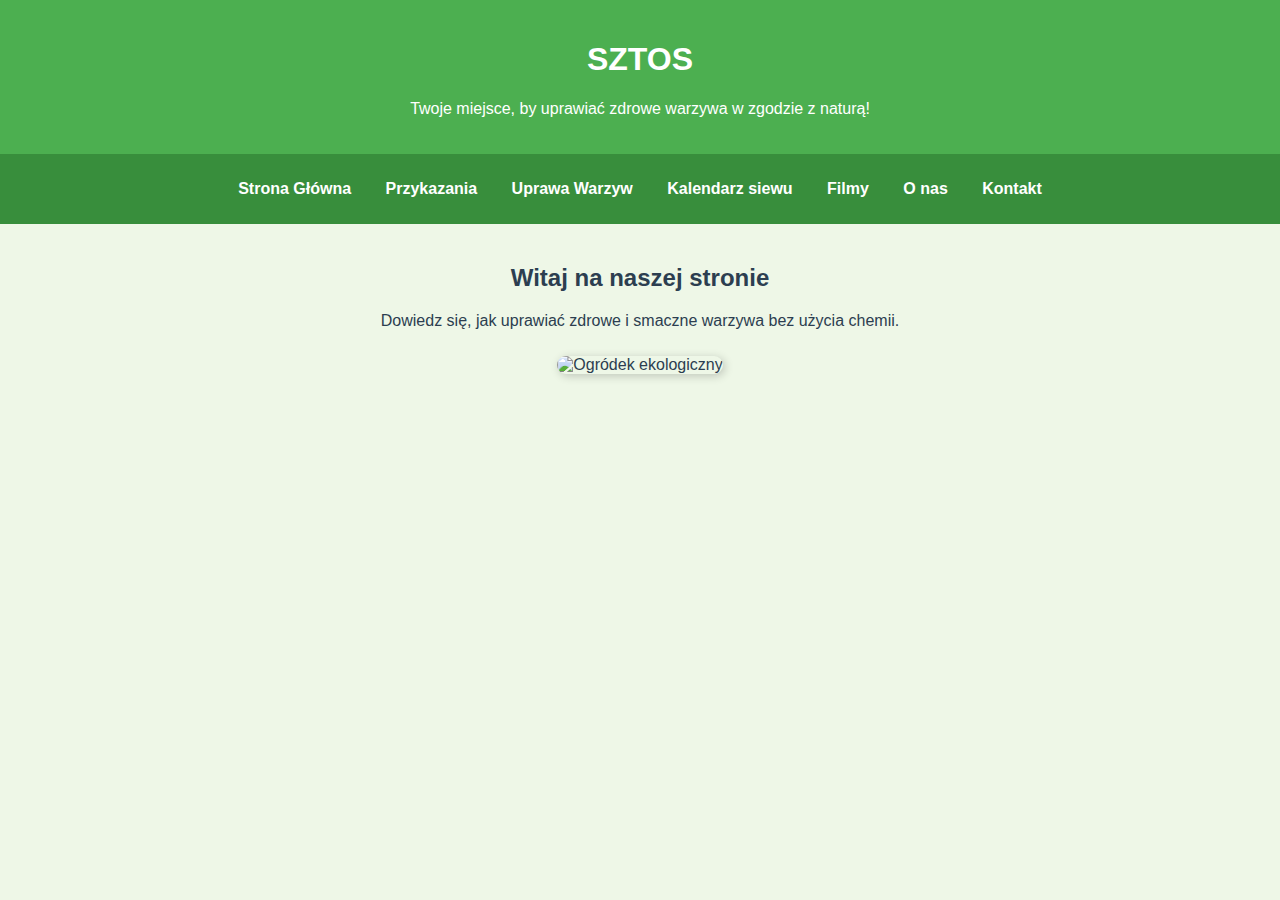
==== index.html @ 5980d52c "Update index.html" ====
<!DOCTYPE html>
<html lang="pl">
<head>
    <meta charset="UTF-8">
    <meta name="viewport" content="width=device-width, initial-scale=1.0">
    <title>SZTOS</title>
    <link rel="stylesheet" href="style.css">
    <script defer src="script.js"></script>
</head>
<body>

    <header>
        <h1>SZTOS</h1>
        <p>Twoje miejsce, by uprawiać zdrowe warzywa w zgodzie z naturą!</p>
    </header>

    <nav>
        <ul>
            <li><a href="#" onclick="showPage('home')">Strona Główna</a></li>
            <li><a href="#" onclick="showPage('rules')">Przykazania</a></li>
            <li><a href="#" onclick="showPage('vegetables')">Uprawa Warzyw</a></li>
            <li><a href="#" onclick="showPage('vegetables-calendar')">Kalendarz siewu</a></li>
            <li><a href="#" onclick="showPage('videos')">Filmy</a></li>
            <li><a href="#" onclick="showPage('about')">O nas</a></li>
            <li><a href="#" onclick="showPage('contact')">Kontakt</a></li>
        </ul>
    </nav>

    <section id="home" class="page active">
        <h2>Witaj na naszej stronie</h2>
        <p>Dowiedz się, jak uprawiać zdrowe i smaczne warzywa bez użycia chemii.</p>
        <img src="garden.jpg" alt="Ogródek ekologiczny">
    </section>

    <section id="rules" class="page">
        <h2>10 Przykazań Ekologicznego Ogrodnika</h2>
        <ol>
            <li>Kompostuj resztki – naturalny nawóz to podstawa.</li>
            <li>Unikaj pestycydów – stosuj naturalne środki ochronne.</li>
            <li>Oszczędzaj wodę – zbieraj deszczówkę.</li>
            <li>Sadź warzywa w mieszanych uprawach.</li>
            <li>Dbaj o różnorodność – przyciągaj owady zapylające.</li>
            <li>Nie przekopuj głęboko ziemi – zachowaj strukturę gleby.</li>
            <li>Uprawiaj rośliny odporne na warunki klimatyczne.</li>
            <li>Stosuj płodozmian, by uniknąć wyjałowienia gleby.</li>
            <li>Ogranicz plastik – używaj biodegradowalnych doniczek.</li>
            <li>Ciesz się ogrodem i dziel się plonami! 🌿</li>
        </ol>
    </section>
    
<section id="vegetables-calendar" class="page">
    <h2>Optymalne Terminy Wysiewu Roślin</h2>
    <table class="calendar-table">
        <thead>
            <tr>
                <th>Roślina</th>
                <th>Optymalny Termin Wysiewu</th>
                <th>Uwagi</th>
            </tr>
        </thead>
        <tbody>
            <tr>
                <td>Marchew</td>
                <td>Marzec - Kwiecień</td>
                <td>Wysiewać w ciepłą, piaszczystą glebę.</td>
            </tr>
            <tr>
                <td>Pomidor</td>
                <td>Marzec - Kwiecień (sadzonki)</td>
                <td>Uprawiać w cieple, najlepiej w szklarni lub w domu.</td>
            </tr>
            <tr>
                <td>Sałata</td>
                <td>Marzec - Maj</td>
                <td>Wysiewać na glebie wilgotnej, najlepiej w półcieniu.</td>
            </tr>
            <tr>
                <td>Ogórek</td>
                <td>Kwiecień - Maj</td>
                <td>Potrzebuje ciepłej gleby i regularnego podlewania.</td>
            </tr>
            <tr>
                <td>Fasola</td>
                <td>Maj - Czerwiec</td>
                <td>Wysiewać na glebach lekkich i przepuszczalnych.</td>
            </tr>
            <tr>
                <td>Ziemniaki</td>
                <td>Kwiecień - Maj</td>
                <td>Sadzenie w dobrze nawodnionej glebie.</td>
            </tr>
            <tr>
                <td>Rzodkiewka</td>
                <td>Marzec - Maj</td>
                <td>Wysiewać w ziemi dobrze napowietrzonej, na pełnym słońcu.</td>
            </tr>
            <tr>
                <td>Cebula</td>
                <td>Marzec - Kwiecień</td>
                <td>Wysiewać w glebie przepuszczalnej, ciepłej.</td>
            </tr>
        </tbody>
    </table>
</section>

    <section id="vegetables" class="page">
        <h2>Jak uprawiać warzywa ekologicznie?</h2>
        <p>Podstawowe zasady zdrowej uprawy:</p>
        <ul>
            <li><strong>Marchew:</strong> Lubi lekką, piaszczystą glebę i dużo słońca.</li>
            <li><strong>Pomidor:</strong> Wymaga podpór i regularnego podlewania.</li>
            <li><strong>Sałata:</strong> Rośnie szybko i najlepiej smakuje świeża.</li>
            <li><strong>Ogórek:</strong> Potrzebuje ciepłego miejsca i dużej ilości wody.</li>
            <li><strong>Fasola:</strong> Poprawia jakość gleby dzięki wiązaniu azotu.</li>
        </ul>
        <img src="vegetables.jpg" alt="Ekologiczne warzywa">
    </section>

    <section id="videos" class="page">
        <h2>Galeria Wideo</h2>
        <p>Wkrótce dodamy poradniki video!</p>
    </section>

    <section id="about" class="page">
        <h2>O nas</h2>
        <p>Jesteśmy uczniamy 2LO w Dębicy i realizuje projekt w konkursie "Naukolatek - nastoletni naukowiec" organizowany przez Politechnikę Rzeszowską. Skupiamy się na zbudowaniu ekologicznej szklarnii oraz edukacji na temat zrównoważonych przydomowych upraw</p>
    </section>

    <section id="contact" class="page">
        <h2>📩 Kontakt</h2>
        <form>
            <label for="name">Imię:</label>
            <input type="text" id="name" required>
            
            <label for="email">E-mail:</label>
            <input type="email" id="email" required>
            
            <label for="message">Wiadomość:</label>
            <textarea id="message" required></textarea>
            
            <button type="submit">Wyślij</button>
        </form>
    </section>

</body>
</html>
---- style.css ----
body {
    font-family: 'Arial', sans-serif;
    margin: 0;
    padding: 0;
    background-color: #eef7e7;
    color: #2c3e50;
}

header {
    background-color: #4CAF50;
    color: white;
    padding: 20px;
    text-align: center;
}

nav {
    background-color: #388E3C;
    padding: 10px;
}

nav ul {
    list-style: none;
    padding: 0;
    text-align: center;
}

nav ul li {
    display: inline;
    margin: 0 15px;
}

nav ul li a {
    color: white;
    text-decoration: none;
    font-weight: bold;
}

nav ul li a:hover {
    text-decoration: underline;
}

.page {
    display: none;
    padding: 20px;
    text-align: center;
}

.page.active {
    display: block;
}

img {
    width: 80%;
    max-width: 600px;
    margin-top: 10px;
    border-radius: 10px;
    box-shadow: 2px 2px 10px rgba(0,0,0,0.2);
}

button {
    background-color: #4CAF50;
    color: white;
    border: none;
    padding: 10px 20px;
    cursor: pointer;
    margin-top: 10px;
    border-radius: 5px;
}

button:hover {
    background-color: #388E3C;
}

form {
    max-width: 400px;
    margin: 0 auto;
    display: flex;
    flex-direction: column;
}

input, textarea {
    margin-bottom: 10px;
    padding: 8px;
    border: 1px solid #ccc;
    border-radius: 5px;
}

#vegetables-calendar {
    text-align: center;
}

.calendar-table {
    margin: 20px auto;
    border-collapse: collapse;
    width: 80%;
}

.calendar-table th, .calendar-table td {
    padding: 10px;
    border: 1px solid #ccc;
    text-align: center;
}

.calendar-table th {
    background-color: #f2f2f2;
}

.calendar-table td {
    background-color: #fff;
}

.calendar-table tr:nth-child(even) {
    background-color: #f9f9f9;
}
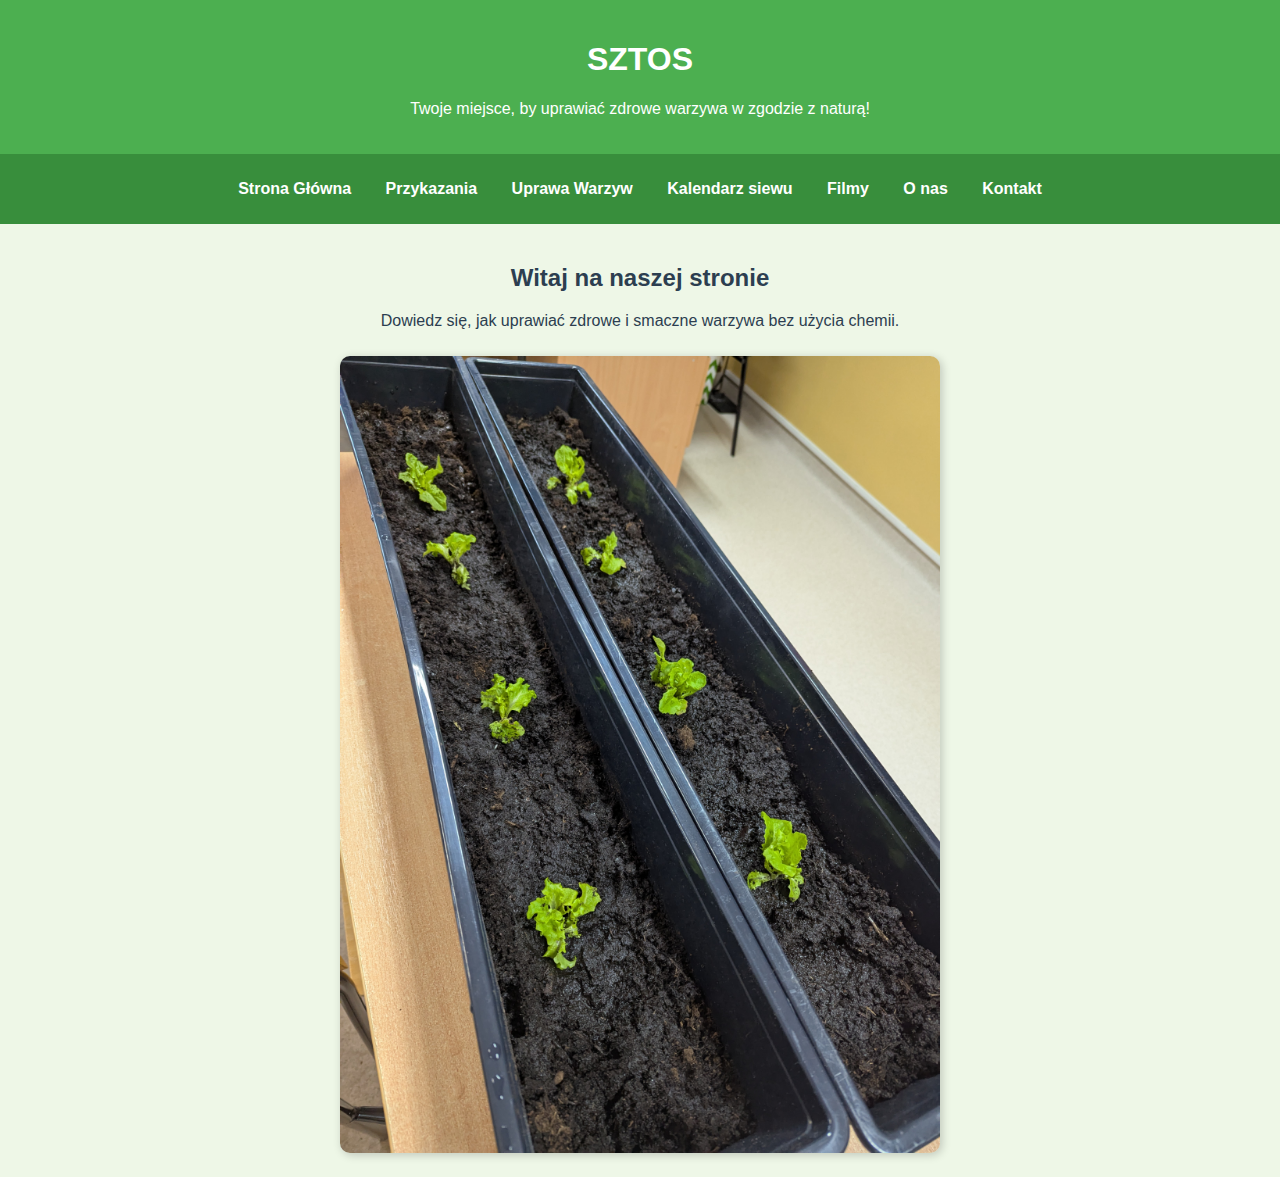
==== commit 9842ff1d: "Update index.html" ====
--- a/index.html
+++ b/index.html
@@ -99,6 +99,51 @@
                 <td>Marzec - Kwiecień</td>
                 <td>Wysiewać w glebie przepuszczalnej, ciepłej.</td>
             </tr>
+                        <tr>
+                <td>Burak</td>
+                <td>Kwiecień - Maj</td>
+                <td>Wysiewać na glebie żyznej, dobrze nawodnionej.</td>
+            </tr>
+            <tr>
+                <td>Szpinak</td>
+                <td>Marzec - Maj</td>
+                <td>Rośnie najlepiej w chłodniejszym klimacie, wymaga dobrze nawożonej gleby.</td>
+            </tr>
+            <tr>
+                <td>Por</td>
+                <td>Marzec - Kwiecień</td>
+                <td>Wymaga gleby bogatej w składniki odżywcze i wilgotnej.</td>
+            </tr>
+            <tr>
+                <td>Koper</td>
+                <td>Marzec - Maj</td>
+                <td>Wysiewać w pełnym słońcu na glebie lekkiej i dobrze przepuszczalnej.</td>
+            </tr>
+            <tr>
+                <td>Kalarepa</td>
+                <td>Kwiecień - Maj</td>
+                <td>Preferuje glebę wilgotną, umiarkowane temperatury.</td>
+            </tr>
+            <tr>
+                <td>Brokuł</td>
+                <td>Marzec - Kwiecień (sadzonki)</td>
+                <td>Rośnie najlepiej w chłodniejszych warunkach, dobrze nawożona gleba.</td>
+            </tr>
+            <tr>
+                <td>Kapusta</td>
+                <td>Kwiecień - Maj (sadzonki)</td>
+                <td>Wysiewać w glebie bogatej w składniki odżywcze, wymaga dużo słońca.</td>
+            </tr>
+            <tr>
+                <td>Dynia</td>
+                <td>Kwiecień - Maj</td>
+                <td>Potrzebuje dużej przestrzeni, uprawiać na glebie dobrze nawodnionej.</td>
+            </tr>
+            <tr>
+                <td>Arbuz</td>
+                <td>Kwiecień - Maj</td>
+                <td>Wymaga ciepła i dużo słońca, najlepiej rośnie w wilgotnej glebie.</td>
+            </tr>
         </tbody>
     </table>
 </section>
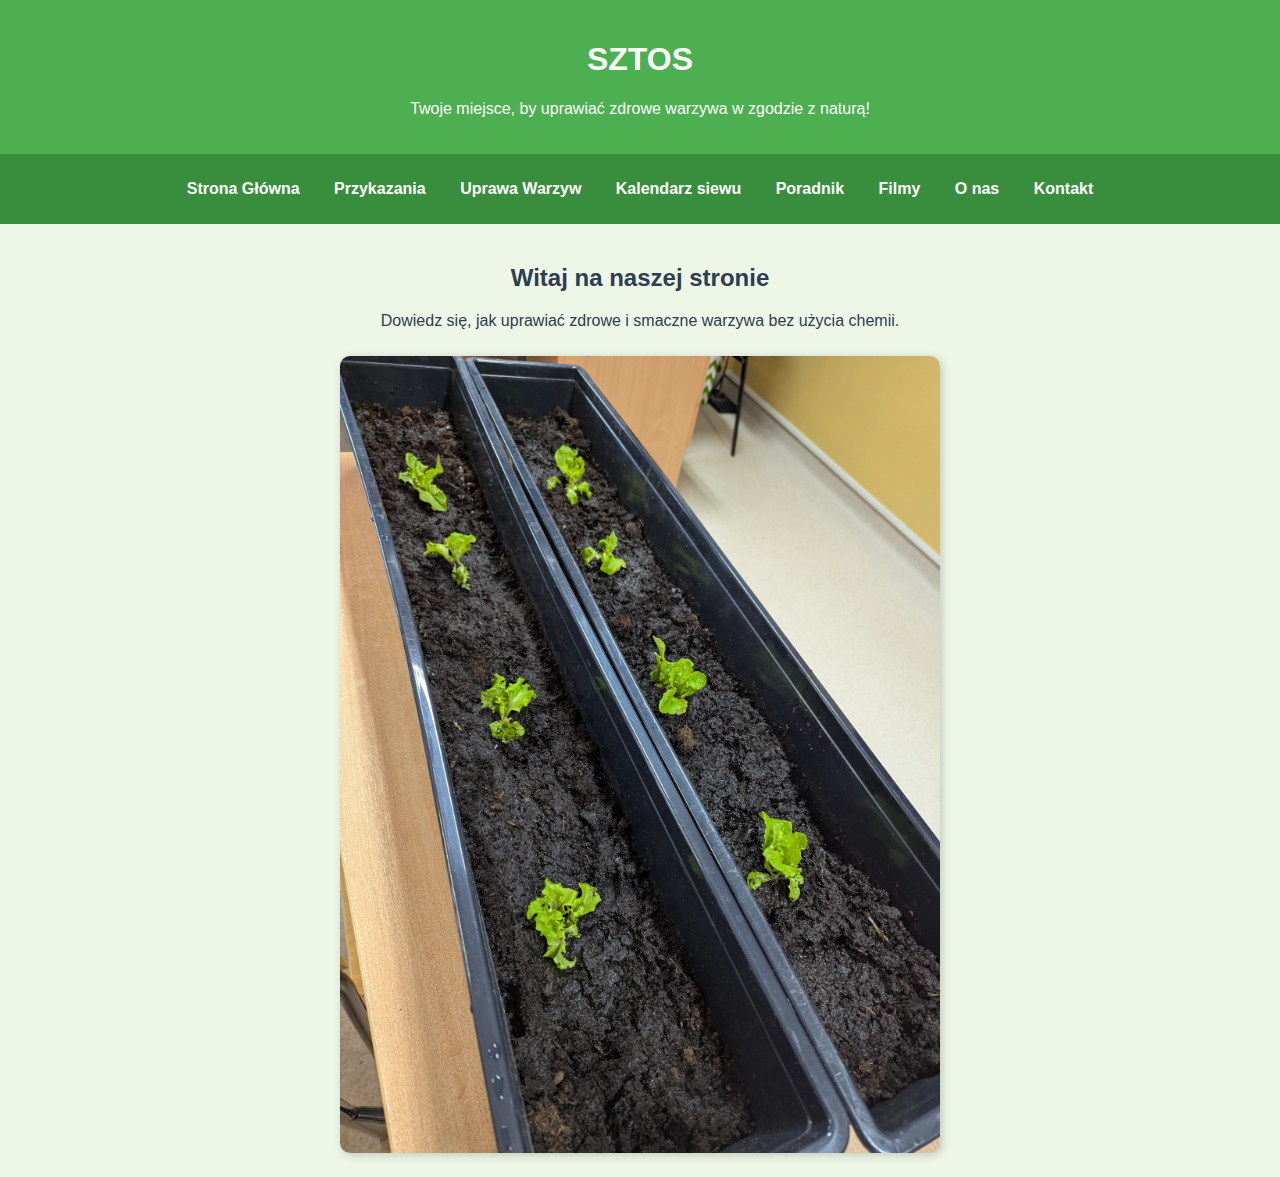
==== commit 78c8afed: "Update index.html" ====
--- a/index.html
+++ b/index.html
@@ -20,6 +20,7 @@
             <li><a href="#" onclick="showPage('rules')">Przykazania</a></li>
             <li><a href="#" onclick="showPage('vegetables')">Uprawa Warzyw</a></li>
             <li><a href="#" onclick="showPage('vegetables-calendar')">Kalendarz siewu</a></li>
+            <li><a href="#" onclick="showPage('indoor-gardening')">Poradnik</a></li>
             <li><a href="#" onclick="showPage('videos')">Filmy</a></li>
             <li><a href="#" onclick="showPage('about')">O nas</a></li>
             <li><a href="#" onclick="showPage('contact')">Kontakt</a></li>
@@ -48,6 +49,51 @@
         </ol>
     </section>
     
+    <section id="indoor-gardening" class="page">
+    <h2>Jak stworzyć ekologiczną uprawę w domu?</h2>
+    <p>Uprawa roślin w domu to świetny sposób na cieszenie się świeżymi warzywami, ziołami i kwiatami przez cały rok, a wszystko to w ekologiczny sposób. Poniżej znajdziesz krok po kroku, jak stworzyć własną ekologiczną uprawę w pomieszczeniu.</p>
+    
+    <h3>Krok 1: Wybór odpowiedniego miejsca</h3>
+    <p>Wybierz miejsce, które będzie dobrze nasłonecznione. Większość roślin potrzebuje od 4 do 6 godzin dziennie światła słonecznego. Jeśli nie masz dostępu do naturalnego światła, rozważ zainwestowanie w lampy LED do uprawy roślin.</p>
+    <img src="indoor-garden-lighting.jpg" alt="Uprawa roślin w pomieszczeniu z oświetleniem LED" class="img-fluid">
+    
+    <h3>Krok 2: Przygotowanie odpowiedniej gleby</h3>
+    <p>Używaj ziemi organicznej, która jest bogata w składniki odżywcze, ale nie zawiera sztucznych nawozów ani pestycydów. Możesz stworzyć własną mieszankę gleby, dodając kompost, torf i piasek w proporcjach dostosowanych do rodzaju roślin, które zamierzasz uprawiać.</p>
+    <img src="indoor-soil-mix.jpg" alt="Mieszanka gleby do uprawy roślin w pomieszczeniu" class="img-fluid">
+    
+    <h3>Krok 3: Wybór odpowiednich pojemników</h3>
+    <p>Do uprawy roślin w pomieszczeniu najlepiej sprawdzają się doniczki z otworami do odprowadzania nadmiaru wody. Możesz używać doniczek ceramicznych, drewnianych lub plastikowych – pamiętaj, aby były one dostosowane do wielkości roślin.</p>
+    <img src="indoor-pots.jpg" alt="Doniczki do uprawy roślin w pomieszczeniu" class="img-fluid">
+    
+    <h3>Krok 4: Wybór roślin do uprawy w domu</h3>
+    <p>Nie wszystkie rośliny nadają się do uprawy w pomieszczeniu. Wybierz te, które dobrze rosną w warunkach niskiego światła i wilgotności. Oto kilka przykładów roślin, które świetnie nadają się do uprawy w domu:</p>
+    <ul>
+        <li><strong>Sałata:</strong> Rośnie szybko i wymaga niewielkiej ilości światła.</li>
+        <li><strong>Rukola:</strong> Lubi chłodniejsze warunki i nie potrzebuje dużej ilości światła.</li>
+        <li><strong>Szpinak:</strong> Rośnie w cieniu i jest bardzo łatwy do uprawy w pomieszczeniach.</li>
+        <li><strong>Zioła:</strong> Bazylia, mięta, oregano – to doskonałe rośliny do uprawy w kuchni.</li>
+        <li><strong>Pomidory koktajlowe:</strong> Można je uprawiać w małych doniczkach, o ile zapewnimy im odpowiednie światło.</li>
+    </ul>
+    <img src="indoor-plants.jpg" alt="Zioła i warzywa do uprawy w domu" class="img-fluid">
+    
+    <h3>Krok 5: Nawożenie i pielęgnacja</h3>
+    <p>Do nawożenia stosuj naturalne nawozy, takie jak kompost, nawóz roślinny na bazie gliny lub nawóz organiczny. Regularnie podlewaj rośliny, ale pamiętaj, aby nie przesuszyć ziemi. Najlepiej podlewać rano, aby rośliny miały czas na wyschnięcie do wieczora.</p>
+    <img src="indoor-fertilizing.jpg" alt="Nawożenie roślin w pomieszczeniu" class="img-fluid">
+    
+    <h3>Krok 6: Ochrona przed szkodnikami</h3>
+    <p>W uprawie domowej rośliny mogą być narażone na ataki szkodników, takich jak przędziorki czy mszyce. Zamiast chemii, używaj naturalnych metod, takich jak:</p>
+    <ul>
+        <li>Spryskiwanie roślin wodą z dodatkiem mydła potasowego.</li>
+        <li>Używanie olejków eterycznych, np. z drzewa herbacianego lub lawendowego.</li>
+        <li>Wprowadzenie naturalnych drapieżników, takich jak biedronki.</li>
+    </ul>
+    <img src="indoor-pest-control.jpg" alt="Naturalne metody ochrony roślin w pomieszczeniu" class="img-fluid">
+    
+    <h3>Krok 7: Zbiory</h3>
+    <p>Regularne zbiory to klucz do sukcesu w domowej uprawie. Zbieraj liście i zioła, gdy są młode i świeże, a warzywa, takie jak pomidory, gdy są w pełni dojrzałe. Dzięki temu rośliny będą mogły się regenerować i dalej produkować nowe plony.</p>
+    <img src="indoor-harvest.jpg" alt="Zbiory roślin z uprawy w pomieszczeniu" class="img-fluid">
+</section>
+
 <section id="vegetables-calendar" class="page">
     <h2>Optymalne Terminy Wysiewu Roślin</h2>
     <table class="calendar-table">
@@ -168,7 +214,10 @@
 
     <section id="about" class="page">
         <h2>O nas</h2>
-        <p>Jesteśmy uczniamy 2LO w Dębicy i realizuje projekt w konkursie "Naukolatek - nastoletni naukowiec" organizowany przez Politechnikę Rzeszowską. Skupiamy się na zbudowaniu ekologicznej szklarnii oraz edukacji na temat zrównoważonych przydomowych upraw</p>
+            <p>Jesteśmy grupą uczniów z 2. Liceum Ogólnokształcącego w Dębicy, którzy w ramach projektu edukacyjnego biorą udział w konkursie "Naukolatek - nastoletni naukowiec" organizowanym przez Politechnikę Rzeszowską. Naszym celem jest stworzenie ekologicznej szklarni, która będzie służyć jako model zrównoważonej uprawy roślin w warunkach domowych. Nasze działania obejmują projektowanie, budowę oraz testowanie innowacyjnych rozwiązań w zakresie uprawy roślin, które będą w pełni zgodne z zasadami ekologii i zrównoważonego rozwoju.</p>
+            <p>W ramach projektu koncentrujemy się również na szerzeniu wiedzy o zrównoważonych metodach uprawy, takich jak kompostowanie, oszczędzanie wody, unikanie pestycydów i promowanie różnorodności biologicznej. Naszym celem jest edukacja społeczności lokalnej na temat korzyści płynących z ekologicznych upraw, a także zachęcanie innych do tworzenia własnych przydomowych ogrodów w zgodzie z naturą. Wierzymy, że nasza praca może przyczynić się do większej świadomości ekologicznej i poprawy jakości życia w naszych społecznościach.</p>
+            <p>Projekt ten jest dla nas nie tylko wyzwaniem technicznym, ale także okazją do nauki i zdobywania doświadczenia w pracy zespołowej oraz w zarządzaniu projektami. Jesteśmy przekonani, że zbudowanie takiej szklarni będzie krokiem ku przyszłości, w której dbanie o środowisko stanie się priorytetem, a ekologiczne uprawy będą dostępne dla każdego.</p>
+
     </section>
 
     <section id="contact" class="page">
--- a/style.css
+++ b/style.css
@@ -112,4 +112,3 @@
 .calendar-table tr:nth-child(even) {
     background-color: #f9f9f9;
 }
-
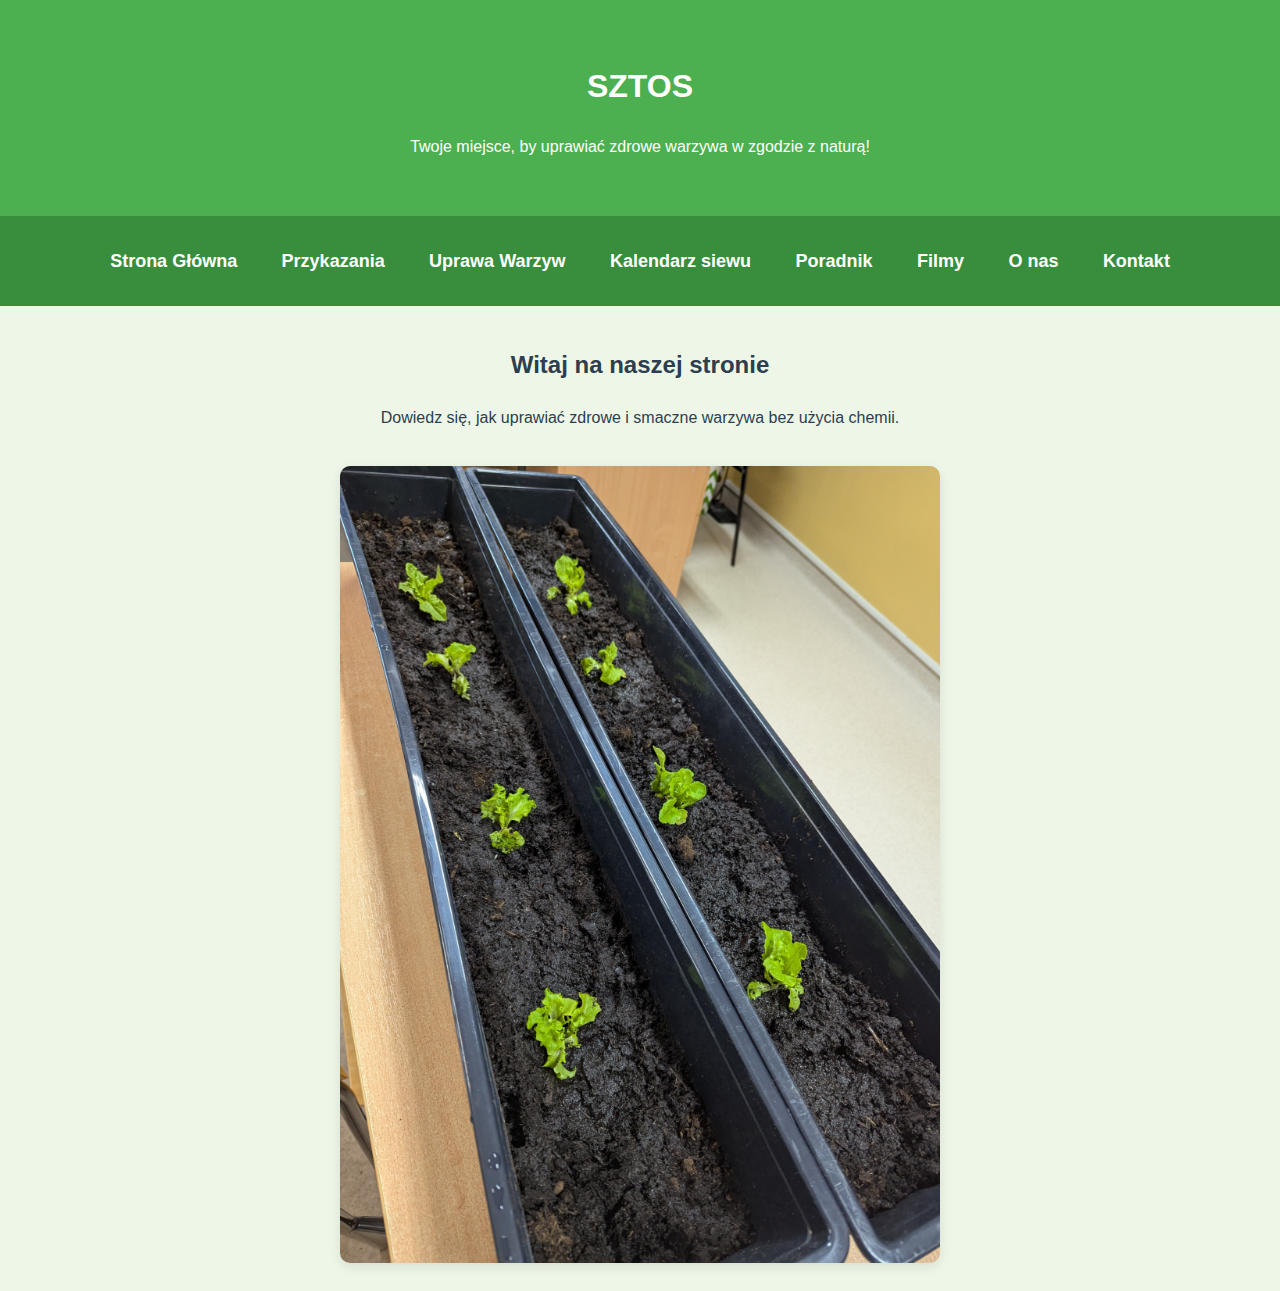
==== commit 1342aa6e: "Update index.html" ====
--- a/index.html
+++ b/index.html
@@ -4,6 +4,7 @@
     <meta charset="UTF-8">
     <meta name="viewport" content="width=device-width, initial-scale=1.0">
     <title>SZTOS</title>
+    <link rel="icon" type="image/x-icon" href="favicon.ico">
     <link rel="stylesheet" href="style.css">
     <script defer src="script.js"></script>
 </head>
--- a/style.css
+++ b/style.css
@@ -1,21 +1,26 @@
+/* Ustawienia ogólne */
 body {
     font-family: 'Arial', sans-serif;
     margin: 0;
     padding: 0;
-    background-color: #eef7e7;
+    background-color: #eef7e7; /* Zielonkawe tło */
     color: #2c3e50;
-}
-
+    line-height: 1.6; /* Zwiększenie przestrzeni między liniami */
+}
+
+/* Nagłówek */
 header {
-    background-color: #4CAF50;
+    background-color: #4CAF50; /* Zielony */
     color: white;
-    padding: 20px;
-    text-align: center;
-}
-
+    padding: 40px 20px;
+    text-align: center;
+    box-shadow: 0 4px 12px rgba(0, 0, 0, 0.1); /* Cień dla nagłówka */
+}
+
+/* Nawigacja */
 nav {
-    background-color: #388E3C;
-    padding: 10px;
+    background-color: #388E3C; /* Zielony */
+    padding: 15px 0;
 }
 
 nav ul {
@@ -25,66 +30,90 @@
 }
 
 nav ul li {
-    display: inline;
-    margin: 0 15px;
+    display: inline-block;
+    margin: 0 20px;
 }
 
 nav ul li a {
     color: white;
     text-decoration: none;
     font-weight: bold;
+    font-size: 18px;
+    transition: color 0.3s ease, text-decoration 0.3s ease;
 }
 
 nav ul li a:hover {
+    color: #f39c12; /* Zmiana koloru na pomarańczowy przy hover */
     text-decoration: underline;
 }
 
+/* Sekcje */
 .page {
     display: none;
     padding: 20px;
     text-align: center;
+    max-width: 1200px;
+    margin: 0 auto;
 }
 
 .page.active {
     display: block;
 }
 
+/* Styl obrazków */
 img {
     width: 80%;
     max-width: 600px;
-    margin-top: 10px;
+    margin-top: 20px;
     border-radius: 10px;
-    box-shadow: 2px 2px 10px rgba(0,0,0,0.2);
-}
-
+    box-shadow: 0 4px 12px rgba(0, 0, 0, 0.1); /* Cień wokół obrazków */
+    transition: transform 0.3s ease-in-out; /* Animacja transformacji */
+}
+
+img:hover {
+    transform: scale(1.05); /* Powiększenie obrazka po najechaniu */
+}
+
+/* Przyciski */
 button {
     background-color: #4CAF50;
     color: white;
     border: none;
-    padding: 10px 20px;
+    padding: 12px 25px;
     cursor: pointer;
-    margin-top: 10px;
-    border-radius: 5px;
+    margin-top: 20px;
+    border-radius: 30px;
+    font-size: 16px;
+    transition: background-color 0.3s ease, transform 0.3s ease;
 }
 
 button:hover {
-    background-color: #388E3C;
-}
-
+    background-color: #388E3C; /* Ciemniejszy zielony */
+    transform: scale(1.1); /* Powiększenie przy kliknięciu */
+}
+
+/* Formularze */
 form {
-    max-width: 400px;
-    margin: 0 auto;
+    max-width: 450px;
+    margin: 30px auto;
     display: flex;
     flex-direction: column;
 }
 
 input, textarea {
-    margin-bottom: 10px;
-    padding: 8px;
+    margin-bottom: 15px;
+    padding: 12px;
     border: 1px solid #ccc;
-    border-radius: 5px;
-}
-
+    border-radius: 8px;
+    font-size: 16px;
+}
+
+input:focus, textarea:focus {
+    border-color: #4CAF50; /* Zielony kolor obramowania przy focusie */
+    outline: none;
+}
+
+/* Kalendarz */
 #vegetables-calendar {
     text-align: center;
 }
@@ -93,12 +122,14 @@
     margin: 20px auto;
     border-collapse: collapse;
     width: 80%;
+    box-shadow: 0 4px 8px rgba(0, 0, 0, 0.1);
 }
 
 .calendar-table th, .calendar-table td {
-    padding: 10px;
+    padding: 12px;
     border: 1px solid #ccc;
     text-align: center;
+    font-size: 16px;
 }
 
 .calendar-table th {
@@ -112,3 +143,69 @@
 .calendar-table tr:nth-child(even) {
     background-color: #f9f9f9;
 }
+
+/* Sekcja "Indoor Gardening" */
+#indoor-gardening {
+    max-width: 800px;
+    margin: 30px auto;
+    padding: 20px;
+    background-color: white;
+    border-radius: 10px;
+    box-shadow: 0 4px 8px rgba(0, 0, 0, 0.1); /* Cień */
+    font-family: 'Arial', sans-serif;
+}
+
+#indoor-gardening h2, #indoor-gardening h3 {
+    text-align: center;
+    color: #2c6f2d; /* Ciemnozielony */
+    font-size: 2em;
+}
+
+#indoor-gardening p, #indoor-gardening ul {
+    font-size: 16px;
+    color: #555; /* Szary kolor tekstu */
+}
+
+#indoor-gardening ul {
+    padding-left: 20px;
+    list-style-type: disc;
+}
+
+#indoor-gardening img {
+    width: 100%;
+    max-width: 650px;
+    display: block;
+    margin: 20px auto;
+    border-radius: 10px;
+    box-shadow: 0 4px 8px rgba(0, 0, 0, 0.1);
+    transition: transform 0.3s ease-in-out;
+}
+
+#indoor-gardening img:hover {
+    transform: scale(1.05); /* Powiększenie obrazka przy najechaniu */
+}
+
+/* Responsywność */
+@media (max-width: 768px) {
+    nav ul li {
+        display: block;
+        margin: 10px 0;
+    }
+
+    #indoor-gardening {
+        padding: 10px;
+    }
+
+    h2, h3 {
+        font-size: 1.8em;
+    }
+
+    button {
+        padding: 12px 20px;
+        font-size: 14px;
+    }
+
+    img {
+        width: 100%;
+    }
+}
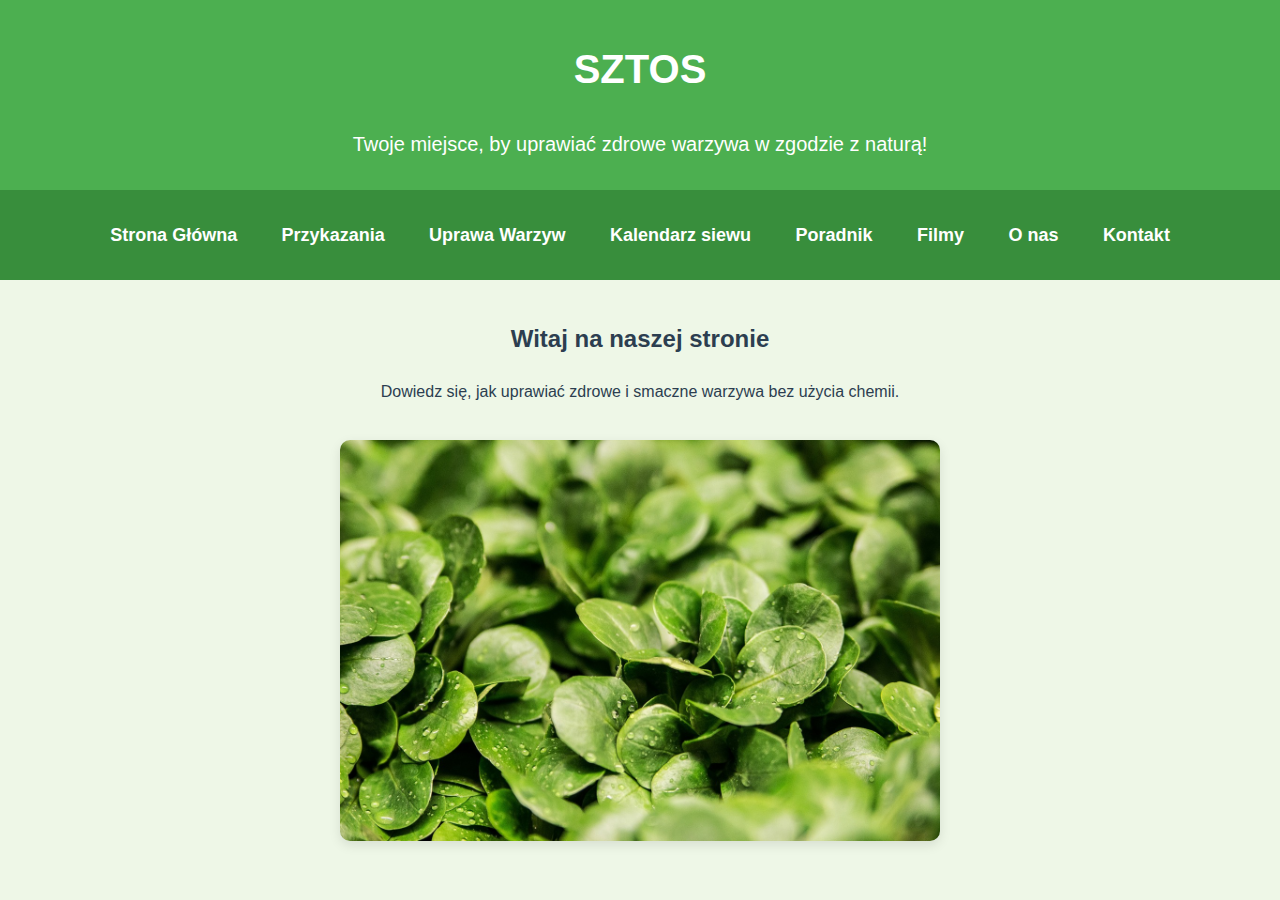
==== commit 4974581b: "Update index.html" ====
--- a/index.html
+++ b/index.html
@@ -4,7 +4,7 @@
     <meta charset="UTF-8">
     <meta name="viewport" content="width=device-width, initial-scale=1.0">
     <title>SZTOS</title>
-    <link rel="icon" type="image/x-icon" href="favicon.ico">
+    <link rel="icon" type="image/x-icon" href="favicon.png">
     <link rel="stylesheet" href="style.css">
     <script defer src="script.js"></script>
 </head>
@@ -195,18 +195,75 @@
     </table>
 </section>
 
-    <section id="vegetables" class="page">
-        <h2>Jak uprawiać warzywa ekologicznie?</h2>
-        <p>Podstawowe zasady zdrowej uprawy:</p>
-        <ul>
-            <li><strong>Marchew:</strong> Lubi lekką, piaszczystą glebę i dużo słońca.</li>
-            <li><strong>Pomidor:</strong> Wymaga podpór i regularnego podlewania.</li>
-            <li><strong>Sałata:</strong> Rośnie szybko i najlepiej smakuje świeża.</li>
-            <li><strong>Ogórek:</strong> Potrzebuje ciepłego miejsca i dużej ilości wody.</li>
-            <li><strong>Fasola:</strong> Poprawia jakość gleby dzięki wiązaniu azotu.</li>
-        </ul>
-        <img src="vegetables.jpg" alt="Ekologiczne warzywa">
-    </section>
+<section id="vegetables" class="page">
+    <h2>Jak uprawiać warzywa ekologicznie?</h2>
+    <p>Podstawowe zasady zdrowej uprawy:</p>
+    
+    <table class="vegetables-table">
+        <thead>
+            <tr>
+                <th>Roślina</th>
+                <th>Podstawowe wymagania</th>
+                <th>Ciekawostki</th>
+            </tr>
+        </thead>
+        <tbody>
+            <tr>
+                <td><strong>Marchew</strong></td>
+                <td>Lubi lekką, piaszczystą glebę, dużo słońca.</td>
+                <td>Korzenie marchwi mogą rosnąć na głębokość 30 cm, dlatego warto zadbać o głębokie, przepuszczalne podłoże, aby osiągnęły pełny rozmiar. Dodatkowo, sadzenie marchwi w pobliżu cebuli pomaga odstraszać szkodniki.</td>
+            </tr>
+            <tr>
+                <td><strong>Pomidor</strong></td>
+                <td>Wymaga podpór, regularnego podlewania, dużo słońca.</td>
+                <td>Pomidory to rośliny samopylne, ale ich plonowanie poprawi się, jeśli obok posadzimy rośliny przyciągające pszczoły, np. bazylię. Regularne usuwanie dolnych liści poprawia cyrkulację powietrza i zmniejsza ryzyko chorób grzybowych.</td>
+            </tr>
+            <tr>
+                <td><strong>Sałata</strong></td>
+                <td>Rośnie szybko, wymaga wilgotnej gleby, umiarkowanego słońca.</td>
+                <td>Sałata jest cieniolubna, dlatego warto ją posadzić w miejscach częściowo zacienionych. Jej korzenie nie są głębokie, dlatego łatwo ją uprawiać w donicach lub pojemnikach.</td>
+            </tr>
+            <tr>
+                <td><strong>Ogórek</strong></td>
+                <td>Wymaga dużo wody, ciepłego miejsca, podpór do pnączy.</td>
+                <td>Ogórki najlepiej rosną, gdy mają dostęp do kompostu. Ich liście mogą pomóc w zacienianiu innych roślin. Warto pamiętać o regularnym zbieraniu owoców, aby roślina nie traciła energii na dalszy rozwój.</td>
+            </tr>
+            <tr>
+                <td><strong>Fasola</strong></td>
+                <td>Wymaga dobrze przepuszczalnej gleby, lubi słońce.</td>
+                <td>Fasola, zwłaszcza fasola szparagowa, może tworzyć naturalne bariery ochronne wokół ogrodu, ponieważ jej liście chronią przed wiatrem. Pomaga także w wiązaniu azotu, co poprawia jakość gleby.</td>
+            </tr>
+            <tr>
+                <td><strong>Rzodkiewka</strong></td>
+                <td>Rośnie szybko, wymaga lekkiej, wilgotnej gleby.</td>
+                <td>Rzodkiewka jest doskonałym środkiem do oczyszczania gleby z nadmiaru soli i innych zanieczyszczeń. Można ją sadzić na słabszych glebach, a jej szybki wzrost sprawia, że jest idealna do uprawy między innymi roślinami.</td>
+            </tr>
+            <tr>
+                <td><strong>Burak</strong></td>
+                <td>Wymaga gleby o lekko kwaśnym odczynie, wilgotnej gleby.</td>
+                <td>Liście buraka są pełne witamin i mogą być wykorzystywane w sałatkach. Burak dobrze rośnie w pobliżu czosnku, który odstrasza szkodniki.</td>
+            </tr>
+            <tr>
+                <td><strong>Ziemniak</strong></td>
+                <td>Potrzebuje gleby bogatej w potas, wilgotnej.</td>
+                <td>Uprawa ziemniaków w tzw. "grzędach" pozwala na lepszą wydajność i łatwiejsze zbieranie plonów. Ziemniaki dobrze rosną w towarzystwie fasoli, która pomaga w poprawie jakości gleby.</td>
+            </tr>
+            <tr>
+                <td><strong>Kukurydza</strong></td>
+                <td>Wymaga przestrzeni, dużo słońca, wilgotnej gleby.</td>
+                <td>Kukurydza tworzy korzystny mikroklimat dla innych roślin. Uprawiana obok fasoli i dyni tworzy tzw. "trójkę najlepszych przyjaciół", które wspierają wzrost każdej z roślin.</td>
+            </tr>
+            <tr>
+                <td><strong>Cukinia</strong></td>
+                <td>Wymaga dobrze przepuszczalnej gleby, dużo słońca.</td>
+                <td>Cukinia dobrze rośnie na glebie, która była nawożona kompostem. Roślina może być uprawiana wśród innych warzyw, ponieważ jej duże liście tworzą naturalny cień dla mniejszych roślin, chroniąc je przed upałem.</td>
+            </tr>
+        </tbody>
+    </table>
+    
+    <img src="vegetables.jpg" alt="Ekologiczne warzywa">
+</section>
+
 
     <section id="videos" class="page">
         <h2>Galeria Wideo</h2>
--- a/style.css
+++ b/style.css
@@ -12,10 +12,12 @@
 header {
     background-color: #4CAF50; /* Zielony */
     color: white;
-    padding: 40px 20px;
+    padding: 10px; /* Zmniejszenie przestrzeni wewnętrznej */
     text-align: center;
     box-shadow: 0 4px 12px rgba(0, 0, 0, 0.1); /* Cień dla nagłówka */
-}
+    font-size: 20px; /* Zmniejszenie rozmiaru czcionki */
+}
+
 
 /* Nawigacja */
 nav {
